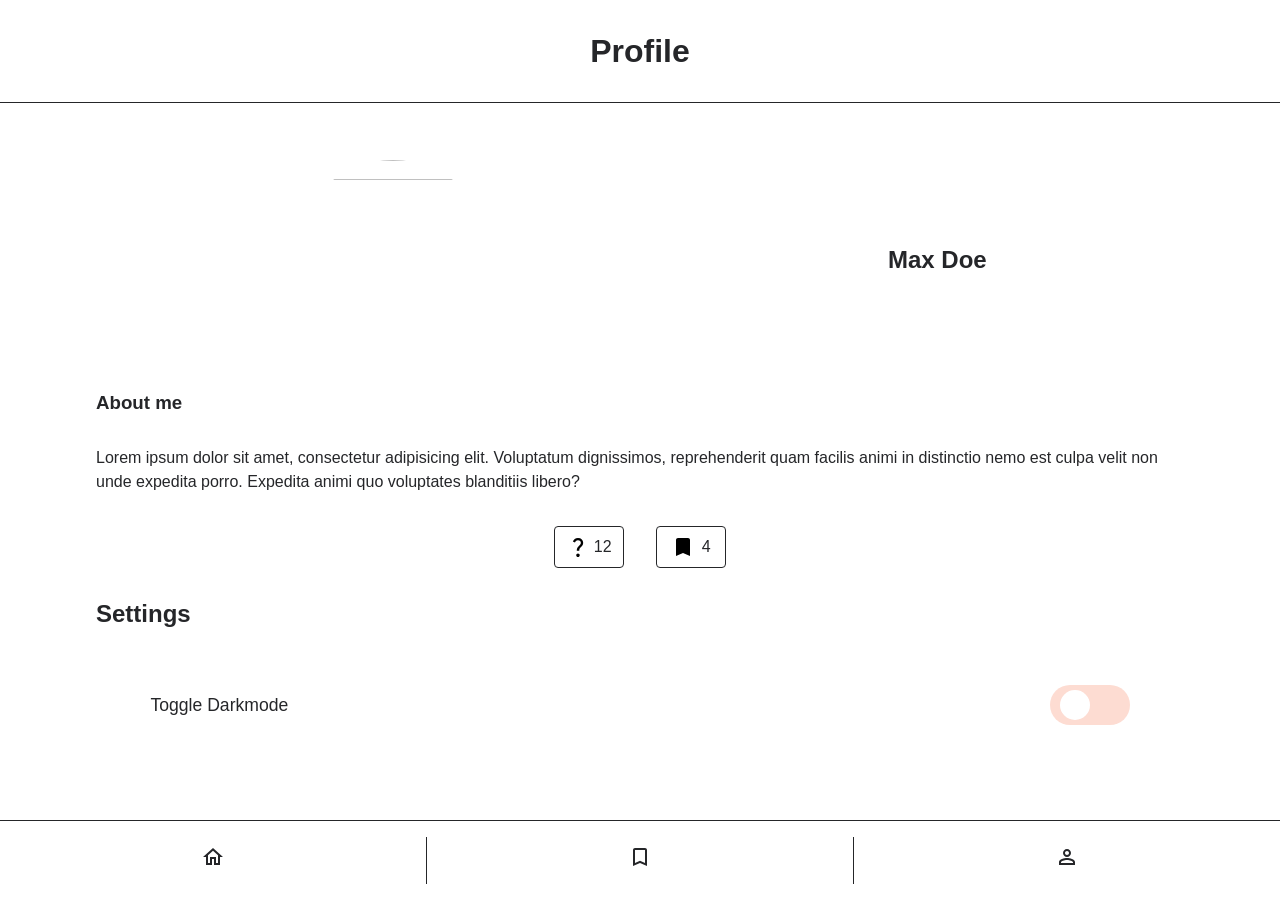
==== profile.html @ d52a47f0 "Initial commit" ====
<!DOCTYPE html>
<html lang="en">
  <head>
    <meta charset="UTF-8" />
    <meta http-equiv="X-UA-Compatible" content="IE=edge" />
    <meta name="viewport" content="width=device-width, initial-scale=1.0" />
    <title>Quiz-App</title>
    <link rel="stylesheet" href="./styles.css" />
  </head>
  <body>
    <header class="header">
      <h1 class="header__title">Profile</h1>
    </header>
    <main class="profile">
      <div class="profile__card">
        <img
          class="profile__card-img"
          src="https://source.unsplash.com/random/300x300?portrait"
          alt=""
          height="200"
          width="200"
        />
        <h2 class="profile-card__name">Max Doe</h2>
      </div>
      <h3>About me</h3>
      <p>
        Lorem ipsum dolor sit amet, consectetur adipisicing elit. Voluptatum
        dignissimos, reprehenderit quam facilis animi in distinctio nemo est
        culpa velit non unde expedita porro. Expedita animi quo voluptates
        blanditiis libero?
      </p>
      <ul class="counter-list">
        <li class="counter-list__item">
          <svg
            xmlns="http://www.w3.org/2000/svg"
            height="24"
            width="24"
            viewbox="0 0 48 48"
          >
            <path
              d="M21.55 31.5q.05-3.6.825-5.25.775-1.65 2.925-3.6 2.1-1.9 3.225-3.525t1.125-3.475q0-2.25-1.5-3.75t-4.2-1.5q-2.6 0-4 1.475T17.9 14.95l-4.2-1.85q1.1-2.95 3.725-5.025T23.95 6q5 0 7.7 2.775t2.7 6.675q0 2.4-1.025 4.35-1.025 1.95-3.275 4.1-2.45 2.35-2.95 3.6t-.55 4Zm2.4 12.5q-1.45 0-2.475-1.025Q20.45 41.95 20.45 40.5q0-1.45 1.025-2.475Q22.5 37 23.95 37q1.45 0 2.475 1.025Q27.45 39.05 27.45 40.5q0 1.45-1.025 2.475Q25.4 44 23.95 44Z"
            />
          </svg>
          <span>12</span>
        </li>
        <li class="counter-list__item">
          <svg
            xmlns="http://www.w3.org/2000/svg"
            height="24px"
            viewbox="0 0 24 24"
            width="24px"
            fill="#000000"
          >
            <path d="M0 0h24v24H0V0z" fill="none" />
            <path
              d="M17 3H7c-1.1 0-2 .9-2 2v16l7-3 7 3V5c0-1.1-.9-2-2-2z"
            /></svg
          ><span>4</span>
        </li>
      </ul>
      <h2 id="title">Settings</h2>
      <form class="profile__settings" aria-labelledby="title">
        <input
          type="checkbox"
          id="switch-darkmode"
          class="profile__settings-darkmode-input"
        />
        <label for="switch-darkmode" class="profile__settings-darkmode-label"
          >Toggle Darkmode</label
        >
      </form>
    </main>

    <nav class="navigation">
      <ul class="navigation__list">
        <li class="navigation__list-item">
          <a
            class="navigation__link"
            href="/index.html"
            aria-label="go to home page"
          >
            <svg
              xmlns="http://www.w3.org/2000/svg"
              height="24px"
              viewbox="0 0 24 24"
              width="24px"
              fill="#000000"
            >
              <path d="M0 0h24v24H0V0z" fill="none" />
              <path
                d="M12 5.69l5 4.5V18h-2v-6H9v6H7v-7.81l5-4.5M12 3L2 12h3v8h6v-6h2v6h6v-8h3L12 3z"
              />
            </svg>
          </a>
        </li>
        <li class="navigation__list-item">
          <a
            class="navigation__link"
            href="/bookmarks.html"
            aria-label="go to bookmarks page"
          >
            <svg
              xmlns="http://www.w3.org/2000/svg"
              height="24px"
              viewbox="0 0 24 24"
              width="24px"
              fill="#000000"
            >
              <path d="M0 0h24v24H0V0z" fill="none" />
              <path
                d="M17 3H7c-1.1 0-2 .9-2 2v16l7-3 7 3V5c0-1.1-.9-2-2-2zm0 15l-5-2.18L7 18V5h10v13z"
              />
            </svg>
          </a>
        </li>
        <li class="navigation__list-item">
          <a
            class="navigation__link"
            href="/profile.html"
            aria-label="go to profile page"
          >
            <svg
              xmlns="http://www.w3.org/2000/svg"
              height="24px"
              viewbox="0 0 24 24"
              width="24px"
              fill="#000000"
            >
              <path d="M0 0h24v24H0V0z" fill="none" />
              <path
                d="M12 6c1.1 0 2 .9 2 2s-.9 2-2 2-2-.9-2-2 .9-2 2-2m0 9c2.7 0 5.8 1.29 6 2v1H6v-.99c.2-.72 3.3-2.01 6-2.01m0-11C9.79 4 8 5.79 8 8s1.79 4 4 4 4-1.79 4-4-1.79-4-4-4zm0 9c-2.67 0-8 1.34-8 4v3h16v-3c0-2.66-5.33-4-8-4z"
              />
            </svg>
          </a>
        </li>
      </ul>
    </nav>
  </body>
</html>
---- styles.css ----
@import "./global.css";

@import "./components/bookmark/bookmark.css";
@import "./components/card-list/card-list.css";
@import "./components/card/card.css";
@import "./components/header/header.css";
@import "./components/navigation/navigation.css";
@import "./components/profile/profile.css";
@import "./components/counter-list/counter-list.css";
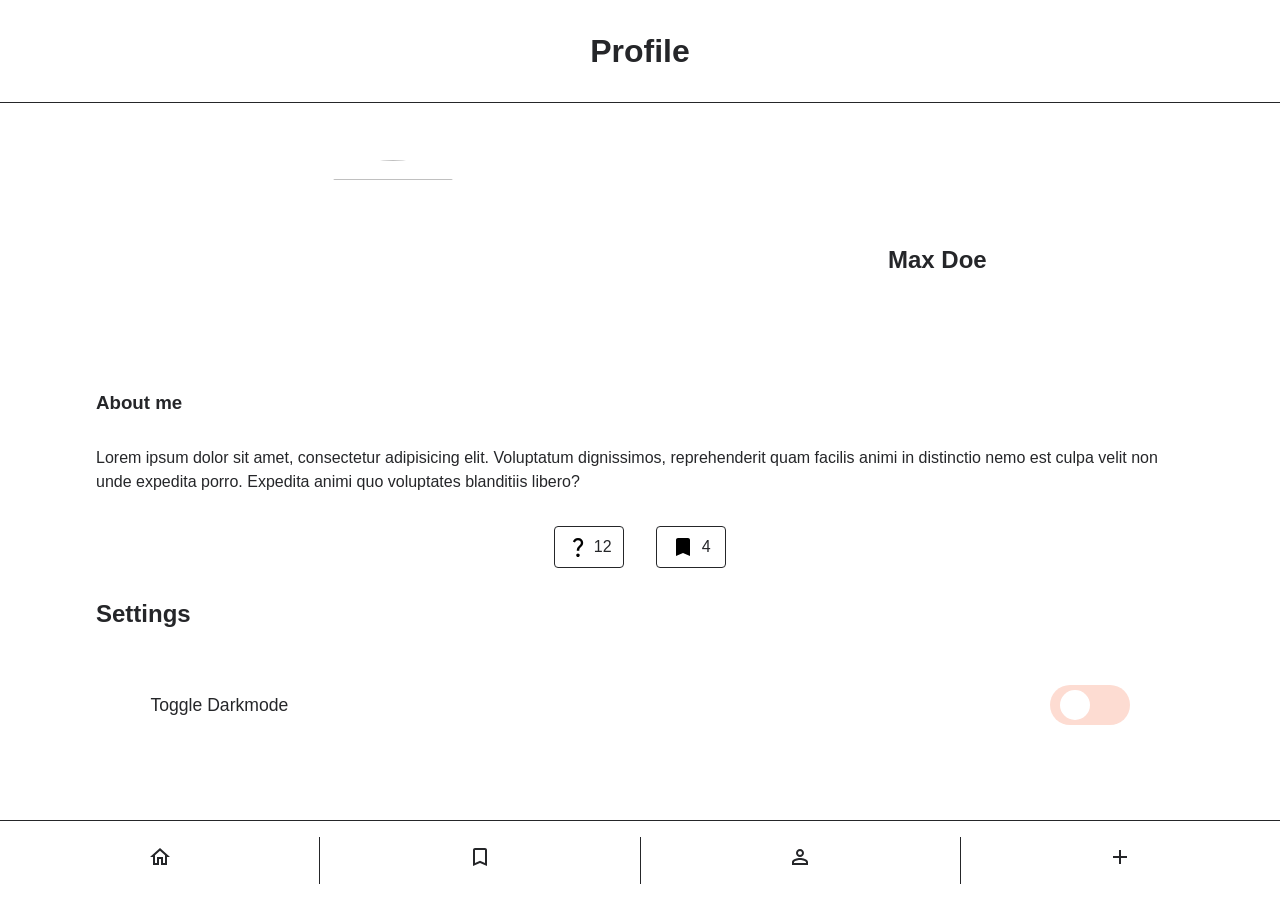
==== commit 18f5c24c: "added new-question form and interactiv buttons" ====
--- a/profile.html
+++ b/profile.html
@@ -133,6 +133,24 @@
             </svg>
           </a>
         </li>
+        <li class="navigation__list-item">
+          <a
+            class="navigation__link"
+            href="/form.html"
+            aria-label="go to form page"
+          >
+            <svg
+              xmlns="http://www.w3.org/2000/svg"
+              height="24px"
+              viewbox="0 0 24 24"
+              width="24px"
+              fill="#000000"
+            >
+              <path d="M0 0h24v24H0V0z" fill="none" />
+              <path d="M19 13h-6v6h-2v-6H5v-2h6V5h2v6h6v2z" />
+            </svg>
+          </a>
+        </li>
       </ul>
     </nav>
   </body>
--- a/styles.css
+++ b/styles.css
@@ -7,3 +7,4 @@
 @import "./components/navigation/navigation.css";
 @import "./components/profile/profile.css";
 @import "./components/counter-list/counter-list.css";
+@import "./components/form/form.css";
